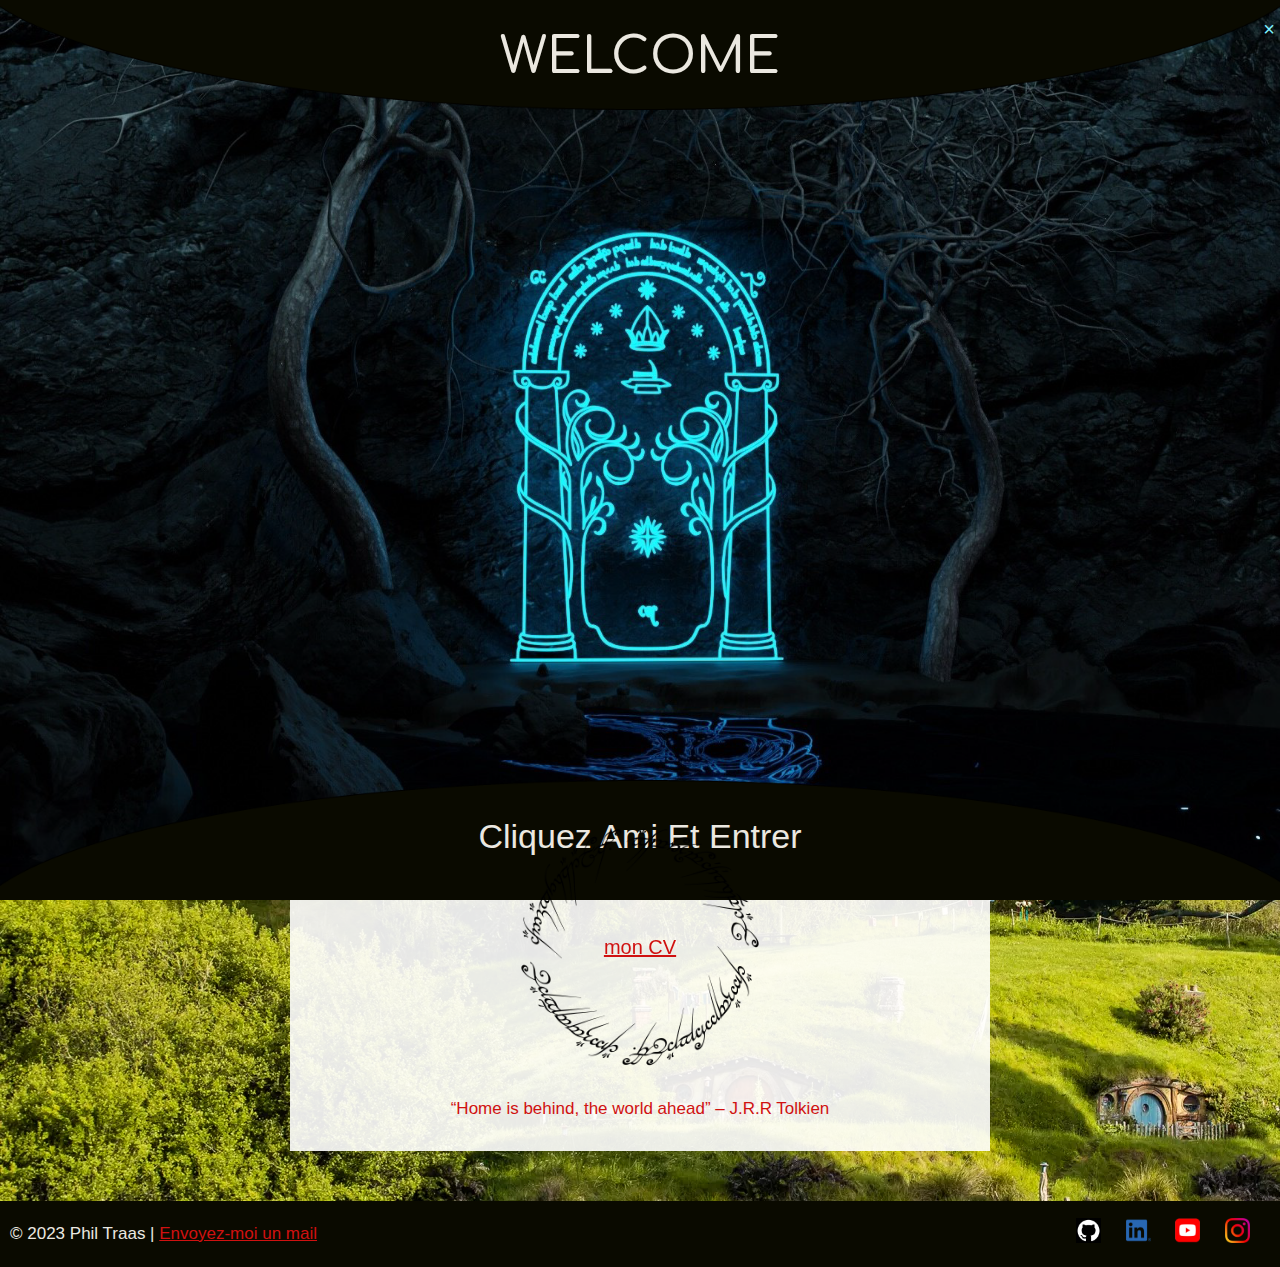
==== index.html @ 854be6f2 "changes for responsive screens and typography" ====
<!DOCTYPE html>
<html lang="en">
  <head>
    <meta charset="UTF-8" />
    <meta name="viewport" content="width=device-width, initial-scale=1" />
    <title>Phil Traas | Web designer && Full-stack Developer</title>
    <link rel="preconnect" href="https://fonts.googleapis.com" />
    <link rel="preconnect" href="https://fonts.gstatic.com" crossorigin />
    <link
      href="https://fonts.googleapis.com/css2?family=Comfortaa:wght@300;400;500;600;700&family=Roboto:ital,wght@0,100;0,300;0,400;1,100;1,300;1,400&display=swap"
      rel="stylesheet"
    />
    <link rel="stylesheet" href="css/styles.css" />
    <script src="./script.js" defer></script>
  </head>
  <body class="home">
    <div id="welcomeModal" class="modal">
      <div class="modal-content">
        <span class="close" onclick="closeModal()">&times;</span>
        <img src="./images/LOTRArtboard 1.png" alt="welcome doors" />
        <h1>WELCOME</h1>
        <p style="text-transform: capitalize">
          cliquez <span id="friendLink" onclick="closeModal()">ami</span> et
          entrer
        </p>
      </div>
    </div>
    <!-- //  INTRO  // -->
    <div class="content-wrapper">
      <div class="content-bg">
        <header>
          <!-- Start content edits below this line. -->
          <h1>Philip TRAAS</h1>
          <h2>Full-stack Dev && Web Designer</h2>

          <!-- End content edits here. -->
        </header>
        <!-- //  ABOUT ME  // -->
        <main>
          <!-- Start content edits below this line. -->
          <p>
            <span id="first">B</span>onjour! Bravo et bienvenue sur mon
            portfolio et CV en ligne. Vous y trouverez un peu plus de vie que
            dans les mines de Moria ;-)
          </p>
          <p>
            Depuis mon enfance, j'aime le design et le graphisme. Mes premiers
            projets artistiques consistaient à copier de simples dessins au
            trait de voitures, et j'étais fasciné par les formes, les courbes et
            les lignes géométriques. Cette passion s'est poursuivie jusqu'à
            aujourd'hui, avec mon intérêt pour la F1 et les voitures de toutes
            sortes, ainsi que pour d'autres formes de design, comme le graphisme
            et la photographie.
          </p>
          <p>
            Je n'ai pas pu poursuivre des études dans cette matière, mais tout
            au long de ma carrière, j'ai toujours été intéressé par le design,
            de la création de logos et de marques promotionnelles à la science
            de la typographie et à la mise en page de textes. J'ai récemment
            terminé un Bac+3 en tant que développeur full-stack, et une fois de
            plus, je me sens attiré par l'aspect et l'interface utilisateur du
            design des sites et des applications que j'ai construits.
          </p>
          <p>
            J'ai encore beaucoup à apprendre et je suis très motivée pour le
            faire.
          </p>
          <p>
            Mes intérêts et loisirs: LOTR, Formule 1, technologie, photographie
            et drone, vélo et randonnée, jeux de société.
          </p>
          <p>
            Ci-dessous, vous trouverez et pourrez télécharger mon cv. Bonne
            lecture!
          </p>
          <div class="bottom-container">
            <div class="ring-container">
              <img src="./images/the-one-ring-2-logo-png-transparent.png" />
              <div class="overlay-text">
                <a title="Mon CV" href="resume.html">mon CV</a>
              </div>
            </div>
          </div>
          <span id="tolkien"
            >“Home is behind, the world ahead” – J.R.R Tolkien</span
          >

          <!-- End content edits here. -->
        </main>
      </div>
    </div>
    <!-- //  FOOTER INFO, SOCIAL MEDIA  // -->
    <footer>
      <!-- Start content edits below this line. -->
      <p>
        © 2023 Phil Traas |
        <a href="mailto:phtraas@gmail.com">Envoyez-moi un mail</a>
      </p>

      <!-- Add or remove any networks. -->
      <ul class="socials">
        <li>
          <a href="https://github.com/Fhilter" target="_blank"
            ><img src="images/icon-logo-github.png" alt="my twitter account"
          /></a>
        </li>
        <li>
          <a href="https://linkedin.com/in/philiptraas/" target="_blank"
            ><img src="images/icon-logo-linkedin.png" alt="my linkedin account"
          /></a>
        </li>
        <li>
          <a
            href="https://youtube.com/@philiptraas9251?si=ggPaz-x_09KHWZBw"
            target="_blank"
            ><img src="images/icon-logo-youtube.png" alt="my youtube account"
          /></a>
        </li>
        <li>
          <a href="https://www.instagram.com/filltr/" target="_blank"
            ><img
              src="images/icon-logo-instagram.png"
              alt="my instagram account"
          /></a>
        </li>
      </ul>
      <!-- End content edits here. -->
    </footer>
  </body>
</html>
---- css/styles.css ----
/* 
Color Palette

    Red - #D01110
    Black - #0A0A00
    Celadon - #A8BBB0
    Ivory - #EBE8E0
 */

 /* GLOBAL STYLES */
 /* ------------------- */
html {
    box-sizing: border-box;
    font-size: 62.5%; /* setting default to 10px*/
    margin: 0;
    padding: 0;
}
*, *:before, *:after {
    box-sizing: inherit;
}
html, body {
    height: 100%;
}
body {
    background: #EBE8E0;
    margin: 0;
    font-family: 'Open Sans', sans-serif;
    font-size: 1.5rem;
    line-height: 1.4;
}
h1, h2, h3 {
    font-family: 'Comfortaa', sans-serif;
    margin: 0;
    font-weight: 500;
}
h1 {
    font-size: 5rem;
    line-height: 1.1;
    padding: 15px 0px;
}
h2 {
    font-size: 2.6rem;  
}
h3 {
    font-size: 1.7rem;
} 
a {
    color: #D01110;
}
a:hover {
    color: #A8BBB0;
    text-decoration: none;
}
.btn {
    background-color:#A8BBB0;
    color: #0A0A00;
    text-transform: uppercase;
    text-decoration: none;
    font-size: 1.2rem;
    display: inline-block;
    padding: 7px;
    margin-left: 5px;
    letter-spacing: 0.1em;
    line-height: 1;
    border-radius: 4px;
}
.content-wrapper {
    margin: 0 auto;
    padding: 30px;
    max-width: 800px;
}
/*WELCOME MODAL*/
.modal {
    display: none;
    position: fixed;
    top: 0;
    left: 0;
    width: 100%;
    height: 100%;
    background-color: #0A0A00;
}
.modal-content {
    display: flex;
    flex-direction: column;
    align-items: center;
    text-align: center;
    color: #EBE8E0;
    font-size: 2em;
}
.modal-content img {
    height: 100vh;
    width: 100%;
}
.close {
    position: absolute;
    top: 15px;
    right: 5px;
    font-size: 20px;
    cursor: pointer;
    color: rgb(126, 240, 255);
}
#friendLink {
    cursor: pointer;
}
.modal h1 {
    position: absolute;
    padding-top: 30px;
}
.modal p {
    position: absolute;
    bottom: 5px;
}

 /* HOME */
 /* ---------- */
 .home {
    display: flex;
    flex-direction: column;
    background: url(../images/01-Hobbiton-Airbnb-The-Shire-Credit-Larnie-Nicolson.webp) no-repeat;


    font-size: 1.7rem;    
 }
 .home .content-wrapper {
    flex: 1 0 auto;
 }
 .content-bg {
    background: rgb(255 255 255 / 0.9);
    margin: 20px;
    padding: 30px 50px;
 }
 @media screen and (max-width:650px) {
    .home .content-wrapper {
        padding: 10px;
    }
    .content-bg {
        padding: 20px;
    }
 }
 #first {
    font-size: 3rem;
    color: #D01110;
 }
 #tolkien {
    display: flex;
    justify-content: center;
    color: #D01110;
    
 }
 header {
    padding-bottom: 30px;
 }
header h1 {
    color: #D01110;
}
.bottom-container {
    display: flex;
    justify-content: center;
}
.ring-container {
    position: relative;
    display: inline-block;
}
.ring-container img {
    display: block;
    width: 300px;
    height: auto;
    padding: 20px;
}
/* .ring-container img:hover {
    transition: 20s ease-in;
    animation: rotation 6s infinite linear;
}
@keyframes rotation {
    from {
        transform: rotate(0deg);
    }
    to {
        transform: rotate(360deg);
    }
} */
.overlay-text {
    position: absolute;
    top: 50%; 
    left: 50%; 
    transform: translate(-50%, -50%); 
    color:#D01110; 
    font-size: 20px; 
    text-align: center;
}

 /* RESUME */
 /* ------------ */
.download-link {
    position: fixed;
    font-size: 1.5rem;
    top: 5px;
    left: 5px;
}
@media screen and (max-width: 1100px) {
    .download-link {
        position: absolute;
    }
}
.resume header::before {
    background: url(../images/04-Hobbiton-Airbnb-View-from-Hobbit-Hole-Credit-Larnie-Nicolson.webp);
    background-size: cover;
    background-position: center;
    content: '';
    display: block;
    height: 375px;
}
@media screen and (max-width: 500px) {
    .resume header::before {
        height: 200px;
    }
    h1 {
        font-size: 4rem;
    }
    h2 {
        font-size: 2rem;
    }
}
/* .project-item {
    margin-right: 30px;
    margin-bottom: 30px;

}
.project-item img {
    width: 300px;
}
@media screen and (min-width:860px) {
    .project-item {
        display: flow-root;
    }
    .project-item img {
        float: left;
        margin-right: 20px;
    }
}
@media screen and (min-width: 650px) and (max-width:859px) {
    .project-wrapper {
        display: grid;
        grid-template-columns: repeat(2, 1fr);
        column-gap: 20px;
    }
    .project-item img {
        width: 100%;
    }
}
@media screen and (max-width:500px) {
    .project-item img {
        width: 100%;
        margin-bottom: 10px;
    }
} */
.resume-section {
    margin-bottom: 50px;
    font-size: 1.7rem;
}
.resume-section h2 {
    border-bottom: 2px dashed #A8BBB0;
    padding-bottom: 5px;
}
.resume-section h3 {
    font-size: 1.3em;
    color:#D01110;
}
.work-item {
    margin: 30px 0;
    padding: 10px;
}
.work-details p{
    margin: 0;
}

@media screen and (min-width:860px) {
    .work-item {
        display: grid;
        grid-template-columns: 300px 1fr;
        column-gap: 20px;
    }    
    .work-summary p:first-child{
        margin-top: 0;
    }
}
.education-item p{
    margin: 0;
    padding-top: 10px;
}
.education-item p:first-of-type{
    font-weight: bold;
}
.education-item {
    margin: 30px 0;
}
.education-item h3 {
    color: #D01110;
}

/* Project Card Drawer */

.wrapper {
    width: 100%;
    height: 60vh;
    padding-top: 30px;
    display: flex;
    align-items: top;
    justify-content: center;
}
.container {
    height: 500px;
    display: flex;
    flex-wrap: nowrap;
    justify-content: center;
    margin: 0px;
}

.card {
    width: 80px;
    border-radius: .75rem;
    background-size: cover;
    overflow: hidden;
    border-radius: 2rem;
    margin: 0 10px;
    display: flex;
    align-items:flex-end;
    transition: .6s cubic-bezier(.28,-0.03,0,.99);
    box-shadow: 0px 10px 30px -5px rgba(0,0,0,0.4);
}
.card > .row {
    color: #0A0A00;
    display: flex;
    justify-content: center;
    flex-wrap: nowrap;
}
.card > .row > .icon {
    background: #A8BBB0;
    color:white;
    border-radius: 50%;
    width: 50px;
    height: 50px;
    display: flex;
    justify-content: center;
    align-items: center;
    margin: 10px 15px;
    font-size: 1.2em;
}
.card .row .description {
    margin: 0;
    display: flex;
    justify-content: center;
    flex-direction: column;
    overflow: hidden;
    height: 80px;
    width: 520px;
    opacity: 0;
    transform: translateY(30px);
    transition-delay: .3s;
    transition: all .3s ease;
}
.description p {
    color:#0A0A00;
    margin-top: 5px;
    padding: 0;
}
.description h4 {
    margin: 0;
    padding: 0;
    text-transform: uppercase;
}
input {
    display: none;
}
input:checked + label {
    width: 600px;
    cursor: pointer;
}
input:checked + label .description {
    opacity: 1 !important;
    transform: translateY(0) !important;
}
@media screen and (max-width: 1024px) {
    .wrapper {
        width: 100%;
        height: 90vh;
        display: flex;
        align-items: center;
        justify-content: space-evenly;
        margin-top: 60px;
        margin-bottom: 60px;
    }
    .container{
        height: 100vh;
        width: 80vw;
        display: flex;
        flex-direction: column;
        flex-wrap: nowrap;
        justify-content: space-evenly;
        align-items: flex-start;
        padding-bottom: 5%;

    }
    .card {
        width: 100%;
        height: 80px;
        border-radius: .75rem;
        background-size: cover;
        cursor: pointer;
        overflow: hidden;
        border-radius: 2rem;
        display: flex;
        align-items: flex-end;
        transition: .6s cubic-bezier(.28,-0.03,0,.99);
        box-shadow: 0px 10px 30px -5px rgba(0,0,0,0.3);
    }
    .card > .row {
        color: #0A0A00;
        display: flex;
        justify-content: left;
        align-items: center;
        width: 100%;
        padding-top: 20px;
        background: linear-gradient(to top, white, rgba(255, 255, 255, 0.8), rgba(255, 255, 255, 0.5), rgba(255, 255, 255, 0));
    }
    .card > .row > .icon {
        width: 40px;
        height: 40px;
    }
    input {
        display: none;
    }
    input:checked + label {
        width: 100%;
        height: 40vh;
        cursor: pointer;
    }
    input:checked + label .description {
        opacity: 1 !important;
        transform: translateY(0) !important;
    }
    .card[for="c4"] {
        background-image: url('../images/SITL_site.png');
        background-position: center;
        .description p {
            color:#0A0A00;
        }
    }
}
.card[for="c1"] {
    background-image: url('../images/LePetitCoinNew.png');
    background-position: center ;
}
.card[for="c2"] {
    background-image: url('../images/BoxDesign.png');
    background-position: bottom ;
}
.card[for="c3"] {
    background-image: url('../images/1hackatweet.png');
    background-position: center ;
}
.card[for="c4"] {
    background-image: url('../images/SITL_site.png');
    background-position: center;
    .description * {
        color: #EBE8E0;
    }
}
.card[for="c5"] {
    background-image: url('../images/screenshot-my-moviz 1.png');
    background-position: left ;
}


/* FOOTER */
  /* ------------ */
footer {
    background: #0A0A00;
}
footer a {
    
    color: #D01110;
}
footer a:hover {
    color: #A8BBB0;
}
footer p {
    color:#EBE8E0
}
.socials {
    list-style-type: none;
}
.socials li {
    display: inline-block;
    margin-right: 20px;
}
.socials img {
    width: 25px;
}
.socials img:hover {
    transform: scale(130%);
    transition: 0.5ms ease;
}
@media screen and (min-width: 860px) {
    footer {
        display: flex;
        justify-content: space-between;
        align-items: center;
        padding: 0 10px;
    }   
}
@media screen and (max-width:859px) {
    footer {
        text-align: center;
        padding: 10px;
    }   
}
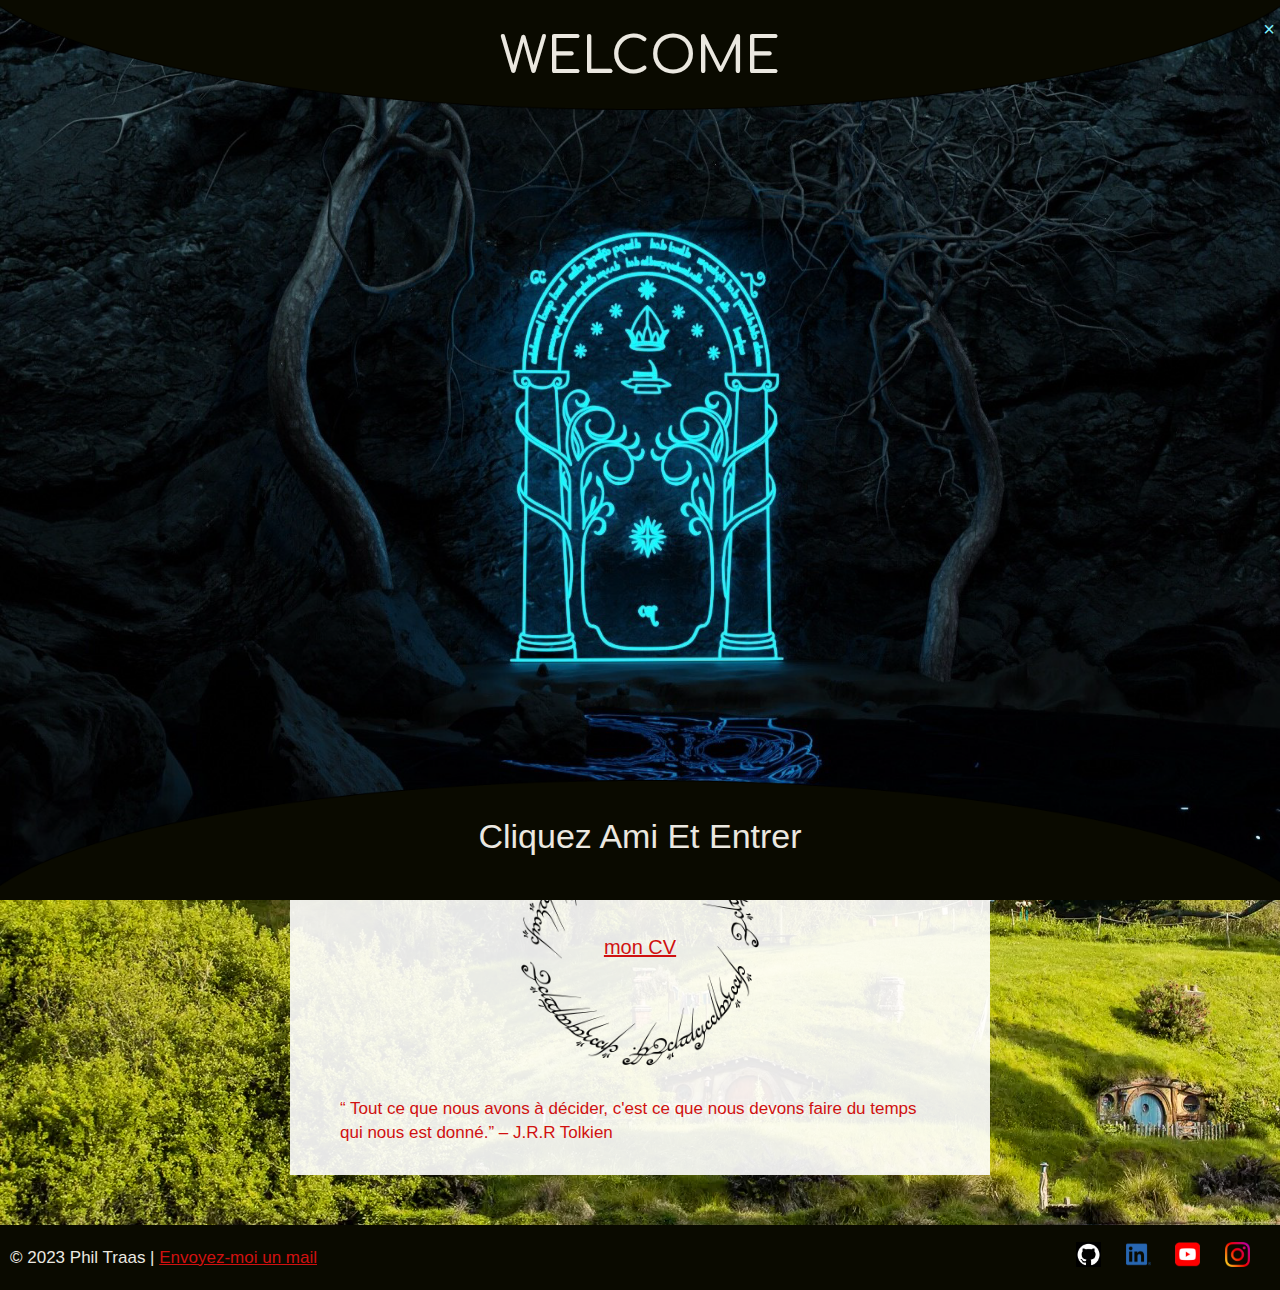
==== commit 7b1186c1: "text update" ====
--- a/index.html
+++ b/index.html
@@ -82,7 +82,7 @@
             </div>
           </div>
           <span id="tolkien"
-            >“Home is behind, the world ahead” – J.R.R Tolkien</span
+            >“ Tout ce que nous avons à décider, c'est ce que nous devons faire du temps qui nous est donné.” – J.R.R Tolkien</span
           >
 
           <!-- End content edits here. -->
--- a/css/styles.css
+++ b/css/styles.css
@@ -78,6 +78,7 @@
     width: 100%;
     height: 100%;
     background-color: #0A0A00;
+    z-index: 100;
 }
 .modal-content {
     display: flex;
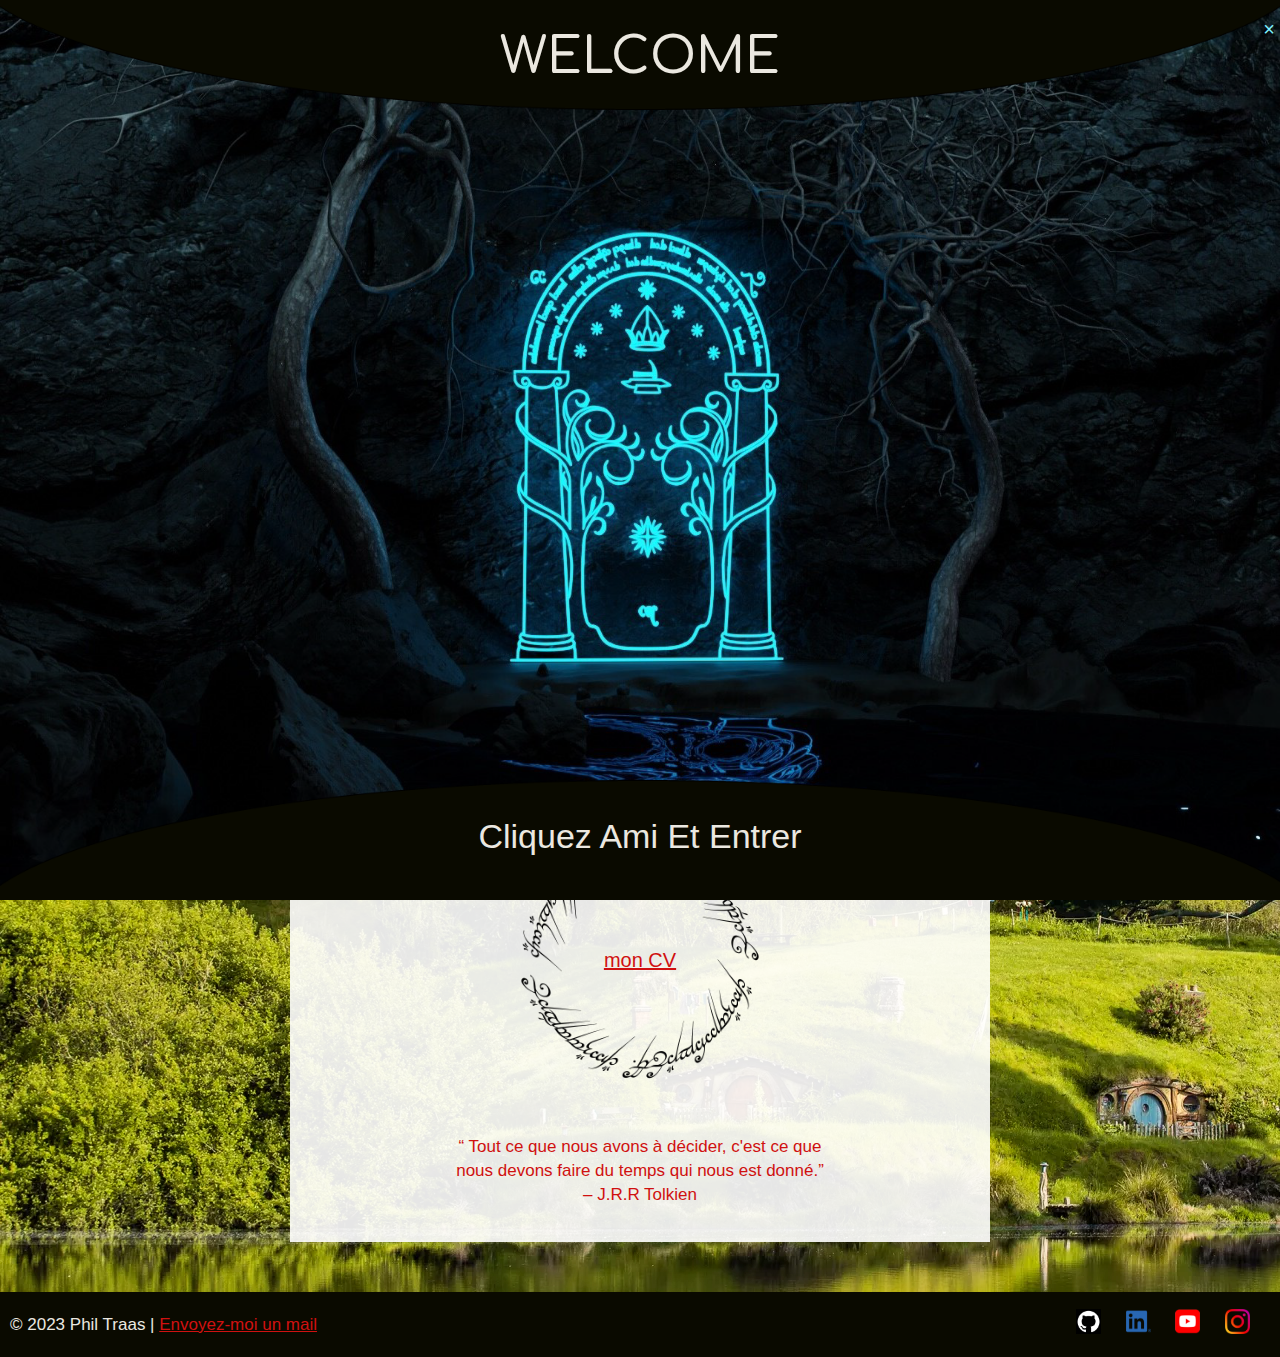
==== commit 2e25542b: "changes to text layout" ====
--- a/index.html
+++ b/index.html
@@ -44,26 +44,10 @@
             dans les mines de Moria ;-)
           </p>
           <p>
-            Depuis mon enfance, j'aime le design et le graphisme. Mes premiers
-            projets artistiques consistaient à copier de simples dessins au
-            trait de voitures, et j'étais fasciné par les formes, les courbes et
-            les lignes géométriques. Cette passion s'est poursuivie jusqu'à
-            aujourd'hui, avec mon intérêt pour la F1 et les voitures de toutes
-            sortes, ainsi que pour d'autres formes de design, comme le graphisme
-            et la photographie.
+            Danoise vivant à Marseille, amoureuse de la nature et des choses qui poussent et se développent. J'aime apprendre de manière pratique et j'aime chercher à comprendre les choses. Je m'intéresse principalement à la conception et à l'esthétique visuelle des applications et des sites web et le parcours d'un utilisateur. Je suis enthousiaste de développer mes compétences en matière de conception et de graphisme afin d'améliorer l'expérience chaque individu et le monde de la tech.
           </p>
           <p>
-            Je n'ai pas pu poursuivre des études dans cette matière, mais tout
-            au long de ma carrière, j'ai toujours été intéressé par le design,
-            de la création de logos et de marques promotionnelles à la science
-            de la typographie et à la mise en page de textes. J'ai récemment
-            terminé un Bac+3 en tant que développeur full-stack, et une fois de
-            plus, je me sens attiré par l'aspect et l'interface utilisateur du
-            design des sites et des applications que j'ai construits.
-          </p>
-          <p>
-            J'ai encore beaucoup à apprendre et je suis très motivée pour le
-            faire.
+            J'ai vécu de nombreuses années en Afrique du Sud, juste après la chute du régime de l'apartheid, et j'ai toujours aimé cette phrase de Nelson Mandela :</p><span style="font-style: italic; display: flex; justify-content: center;">"Je ne perds jamais. Soit je gagne, soit j'apprends."</span><p> J'ai essayé de toujours garder cette idée à l'esprit et d'apprendre de mes erreurs et de celles des autres, au lieu d'avoir peur d'essayer et d'échouer. 
           </p>
           <p>
             Mes intérêts et loisirs: LOTR, Formule 1, technologie, photographie
--- a/css/styles.css
+++ b/css/styles.css
@@ -157,6 +157,7 @@
 .bottom-container {
     display: flex;
     justify-content: center;
+    
 }
 .ring-container {
     position: relative;
@@ -167,10 +168,17 @@
     width: 300px;
     height: auto;
     padding: 20px;
-}
-/* .ring-container img:hover {
-    transition: 20s ease-in;
-    animation: rotation 6s infinite linear;
+    margin: 20px;
+    animation: rotation 220s infinite linear;
+    
+}
+
+#tolkien {
+    display: flex;
+    justify-content: center;
+    text-align: center;
+    padding: 5px 110px;
+    
 }
 @keyframes rotation {
     from {
@@ -179,7 +187,7 @@
     to {
         transform: rotate(360deg);
     }
-} */
+} 
 .overlay-text {
     position: absolute;
     top: 50%; 
@@ -195,8 +203,12 @@
 .download-link {
     position: fixed;
     font-size: 1.5rem;
+    padding: 15px;
     top: 5px;
     left: 5px;
+}
+.resume a:hover {
+    color: #D01110;
 }
 @media screen and (max-width: 1100px) {
     .download-link {
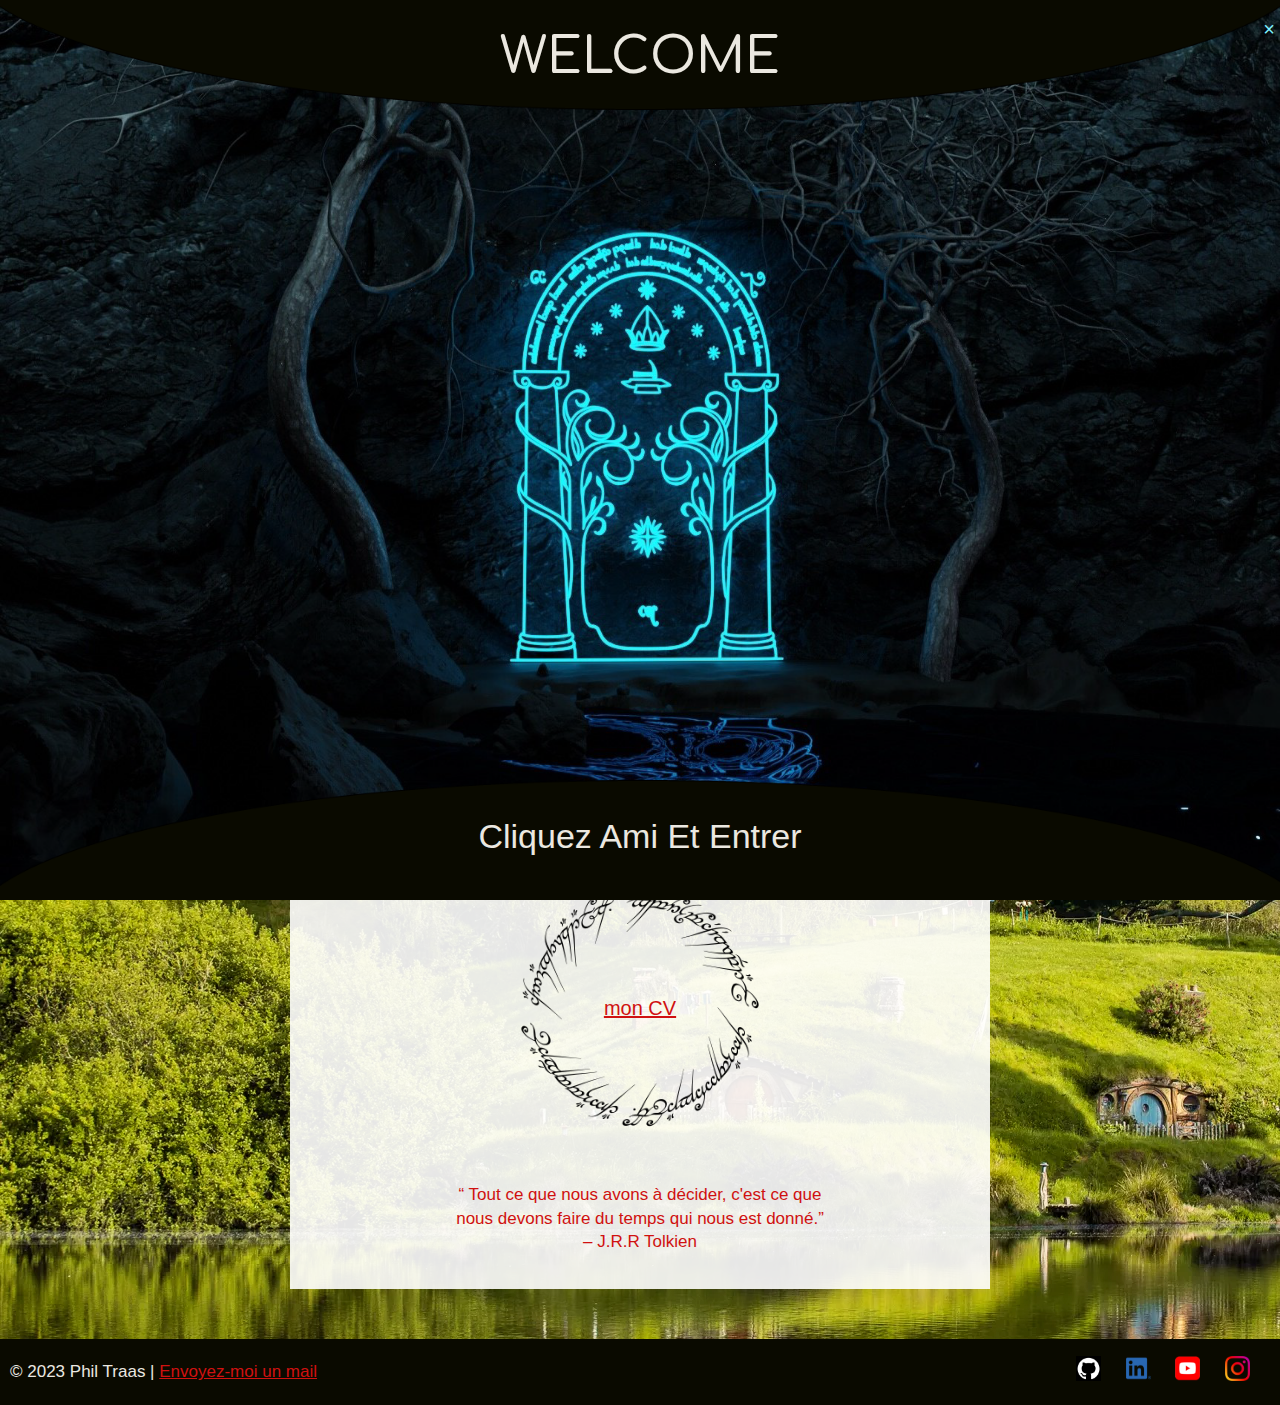
==== commit 234ccc58: "changes to resume page" ====
--- a/index.html
+++ b/index.html
@@ -44,17 +44,17 @@
             dans les mines de Moria ;-)
           </p>
           <p>
-            Danoise vivant à Marseille, amoureuse de la nature et des choses qui poussent et se développent. J'aime apprendre de manière pratique et j'aime chercher à comprendre les choses. Je m'intéresse principalement à la conception et à l'esthétique visuelle des applications et des sites web et le parcours d'un utilisateur. Je suis enthousiaste de développer mes compétences en matière de conception et de graphisme afin d'améliorer l'expérience chaque individu et le monde de la tech.
+            Danois vivant à Marseille, amoureux de la nature et des choses qui poussent et se développent. J'aime apprendre de manière pratique et j'aime chercher à comprendre les choses. Je m'intéresse principalement à la conception et à l'esthétique visuelle des applications et des sites web et le parcours d'un utilisateur. Je suis enthousiaste de développer mes compétences en matière de conception et de graphisme afin d'améliorer l'expérience chaque individu et le monde de la tech.
           </p>
           <p>
-            J'ai vécu de nombreuses années en Afrique du Sud, juste après la chute du régime de l'apartheid, et j'ai toujours aimé cette phrase de Nelson Mandela :</p><span style="font-style: italic; display: flex; justify-content: center;">"Je ne perds jamais. Soit je gagne, soit j'apprends."</span><p> J'ai essayé de toujours garder cette idée à l'esprit et d'apprendre de mes erreurs et de celles des autres, au lieu d'avoir peur d'essayer et d'échouer. 
+            J'ai vécu de nombreuses années en Afrique du Sud, juste après la chute du régime de l'apartheid, et j'ai toujours aimé cette phrase de Nelson Mandela :</p><span style="font-style: italic; display: flex; justify-content: center;"><strong>"Je ne perds jamais. Soit je gagne, soit j'apprends."</strong></span><p> J'ai essayé de toujours garder cette idée à l'esprit et d'apprendre de mes erreurs et de celles des autres, au lieu d'avoir peur d'essayer et d'échouer. 
           </p>
           <p>
-            Mes intérêts et loisirs: LOTR, Formule 1, technologie, photographie
-            et drone, vélo et randonnée, jeux de société.
+            Lorsque je ne passe pas de temps avec ma famille ou que je ne suis pas en train d'apprendre, j'ai divers centres d'intérêt tels que: LOTR, Formule 1, technologie, photographie
+            et drone, vélo et randonnée, et jeux de société.
           </p>
           <p>
-            Ci-dessous, vous trouverez et pourrez télécharger mon cv. Bonne
+            Ci-dessous, vous trouverez l'ensemble de mes projets récents et pourrez télécharger mon cv. Bonne
             lecture!
           </p>
           <div class="bottom-container">
--- a/css/styles.css
+++ b/css/styles.css
@@ -268,7 +268,7 @@
     }
 } */
 .resume-section {
-    margin-bottom: 50px;
+    margin: 80px;
     font-size: 1.7rem;
 }
 .resume-section h2 {
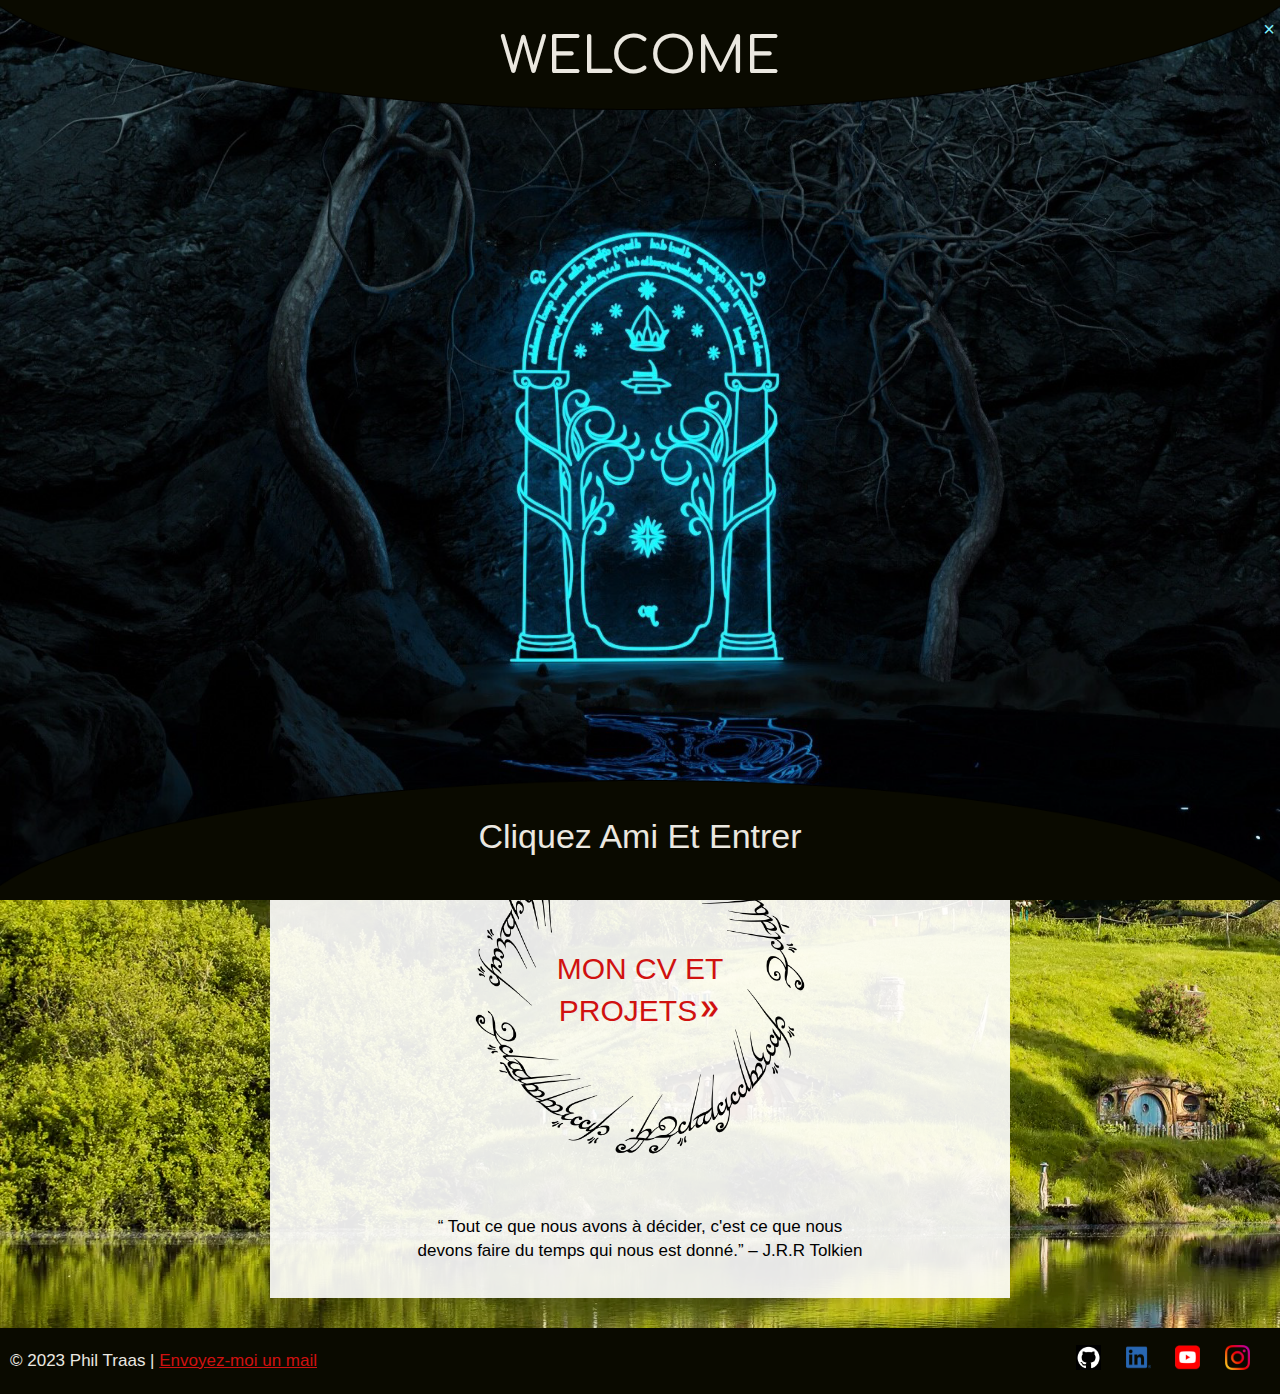
==== commit b47900a5: "css changes globally and new cv" ====
--- a/index.html
+++ b/index.html
@@ -11,6 +11,7 @@
       rel="stylesheet"
     />
     <link rel="stylesheet" href="css/styles.css" />
+    <link rel="stylesheet" href="https://fonts.googleapis.com/css2?family=Material+Symbols+Outlined:opsz,wght,FILL,GRAD@20..48,100..700,0..1,-50..200" />
     <script src="./script.js" defer></script>
   </head>
   <body class="home">
@@ -44,14 +45,13 @@
             dans les mines de Moria ;-)
           </p>
           <p>
-            Danois vivant à Marseille, amoureux de la nature et des choses qui poussent et se développent. J'aime apprendre de manière pratique et j'aime chercher à comprendre les choses. Je m'intéresse principalement à la conception et à l'esthétique visuelle des applications et des sites web et le parcours d'un utilisateur. Je suis enthousiaste de développer mes compétences en matière de conception et de graphisme afin d'améliorer l'expérience chaque individu et le monde de la tech.
+            Danois vivant à Marseille, amoureux de la nature et des choses qui poussent et se développent. J'aime apprendre de manière pratique et j'aime chercher à comprendre les choses. Je suis enthousiaste de développer mes compétences en matière de conception et de graphisme afin d'améliorer l'expérience chaque individu et le monde de la tech.
           </p>
           <p>
-            J'ai vécu de nombreuses années en Afrique du Sud, juste après la chute du régime de l'apartheid, et j'ai toujours aimé cette phrase de Nelson Mandela :</p><span style="font-style: italic; display: flex; justify-content: center;"><strong>"Je ne perds jamais. Soit je gagne, soit j'apprends."</strong></span><p> J'ai essayé de toujours garder cette idée à l'esprit et d'apprendre de mes erreurs et de celles des autres, au lieu d'avoir peur d'essayer et d'échouer. 
+            Je suis de langue maternelle anglaise, et j'ai vécu de nombreuses années en Afrique du Sud, juste après la chute du régime de l'apartheid, et j'ai toujours aimé cette phrase de Nelson Mandela :</p><span style="font-style: italic; display: flex; justify-content: center;"><strong>"Je ne perds jamais. Soit je gagne, soit j'apprends."</strong></span><p> J'ai essayé de toujours garder cette idée à l'esprit et d'apprendre de mes erreurs et de celles des autres, au lieu d'avoir peur d'essayer et d'échouer. 
           </p>
           <p>
-            Lorsque je ne passe pas de temps avec ma famille ou que je ne suis pas en train d'apprendre, j'ai divers centres d'intérêt tels que: LOTR, Formule 1, technologie, photographie
-            et drone, vélo et randonnée, et jeux de société.
+            Lorsque je ne passe pas de temps avec ma famille ou que je ne suis pas en train d'apprendre, j'ai divers centres d'intérêt tels que: LOTR, Formule 1, technologie, photographie et montage video, vélo et randonnée, GoPro et drone, et jeux de société.
           </p>
           <p>
             Ci-dessous, vous trouverez l'ensemble de mes projets récents et pourrez télécharger mon cv. Bonne
@@ -61,7 +61,9 @@
             <div class="ring-container">
               <img src="./images/the-one-ring-2-logo-png-transparent.png" />
               <div class="overlay-text">
-                <a title="Mon CV" href="resume.html">mon CV</a>
+                <a title="Mon CV" href="resume.html" id="resumeLink">MON CV ET PROJETS<span class="material-symbols-outlined" id="cvBar">
+                  double_arrow
+                  </span></a>
               </div>
             </div>
           </div>
--- a/css/styles.css
+++ b/css/styles.css
@@ -118,38 +118,41 @@
     display: flex;
     flex-direction: column;
     background: url(../images/01-Hobbiton-Airbnb-The-Shire-Credit-Larnie-Nicolson.webp) no-repeat;
-
-
     font-size: 1.7rem;    
  }
  .home .content-wrapper {
     flex: 1 0 auto;
  }
+ .home header {
+    text-align: center;
+    padding-bottom: 30px;
+ }
  .content-bg {
     background: rgb(255 255 255 / 0.9);
-    margin: 20px;
-    padding: 30px 50px;
- }
- @media screen and (max-width:650px) {
+    padding: 30px;
+    height: auto;
+    flex: 1 0 auto;
+ }
+ @media screen and (max-width:785px) {
     .home .content-wrapper {
+        margin: 10px;
         padding: 10px;
     }
     .content-bg {
-        padding: 20px;
+        padding: 10px;
     }
  }
  #first {
     font-size: 3rem;
     color: #D01110;
  }
+ #resumeLink {
+    text-decoration: none;
+    font-size: 3rem;
+ }
  #tolkien {
     display: flex;
-    justify-content: center;
-    color: #D01110;
-    
- }
- header {
-    padding-bottom: 30px;
+    justify-content: center;  
  }
 header h1 {
     color: #D01110;
@@ -165,20 +168,20 @@
 }
 .ring-container img {
     display: block;
-    width: 300px;
+    width: 400px;
     height: auto;
     padding: 20px;
     margin: 20px;
     animation: rotation 220s infinite linear;
-    
-}
-
+}
+#cvBar {
+    font-weight:900;
+}
 #tolkien {
     display: flex;
     justify-content: center;
     text-align: center;
     padding: 5px 110px;
-    
 }
 @keyframes rotation {
     from {
@@ -196,6 +199,7 @@
     color:#D01110; 
     font-size: 20px; 
     text-align: center;
+
 }
 
  /* RESUME */
@@ -207,8 +211,8 @@
     top: 5px;
     left: 5px;
 }
-.resume a:hover {
-    color: #D01110;
+.resume a::before :hover {
+    color:#EBE8E0;
 }
 @media screen and (max-width: 1100px) {
     .download-link {
@@ -268,7 +272,7 @@
     }
 } */
 .resume-section {
-    margin: 80px;
+    margin: 50px;
     font-size: 1.7rem;
 }
 .resume-section h2 {
@@ -282,16 +286,17 @@
 .work-item {
     margin: 30px 0;
     padding: 10px;
+    display: flex;
+    gap: 20px;
 }
 .work-details p{
     margin: 0;
 }
 
-@media screen and (min-width:860px) {
+@media screen and (max-width:860px) {
     .work-item {
-        display: grid;
-        grid-template-columns: 300px 1fr;
-        column-gap: 20px;
+        display: inline-flex;
+        flex-direction: column;
     }    
     .work-summary p:first-child{
         margin-top: 0;
@@ -484,14 +489,16 @@
     background-position: left ;
 }
 
+#homeLink a :hover{
+    color: #0A0A00;
+}
 
 /* FOOTER */
   /* ------------ */
 footer {
     background: #0A0A00;
 }
-footer a {
-    
+footer a {   
     color: #D01110;
 }
 footer a:hover {
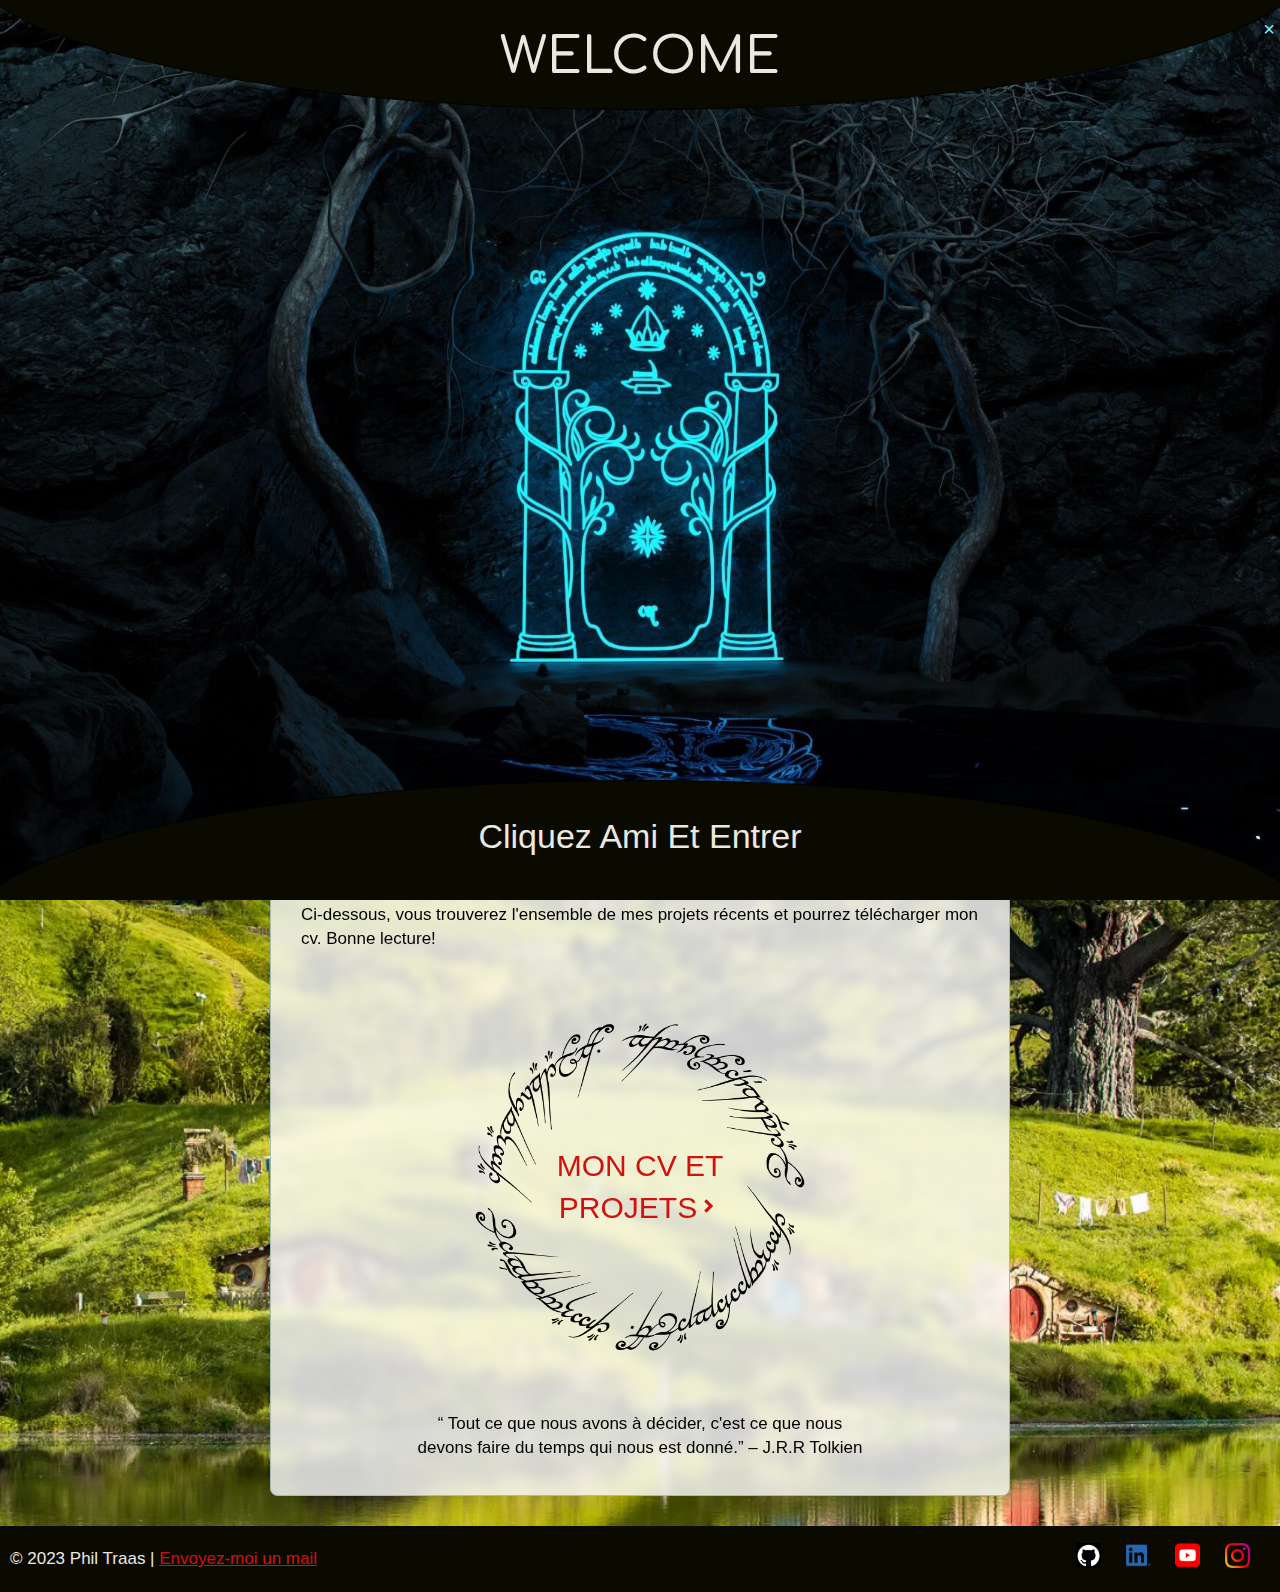
==== commit 09e50456: "changes to css and animations as well as photos" ====
--- a/index.html
+++ b/index.html
@@ -2,7 +2,7 @@
 <html lang="en">
   <head>
     <meta charset="UTF-8" />
-    <meta name="viewport" content="width=device-width, initial-scale=1" />
+    <meta name="viewport" content="width=device-width, initial-scale=1.0" />
     <title>Phil Traas | Web designer && Full-stack Developer</title>
     <link rel="preconnect" href="https://fonts.googleapis.com" />
     <link rel="preconnect" href="https://fonts.gstatic.com" crossorigin />
@@ -11,8 +11,9 @@
       rel="stylesheet"
     />
     <link rel="stylesheet" href="css/styles.css" />
-    <link rel="stylesheet" href="https://fonts.googleapis.com/css2?family=Material+Symbols+Outlined:opsz,wght,FILL,GRAD@20..48,100..700,0..1,-50..200" />
+    <link rel="stylesheet" href="https://fonts.googleapis.com/css2?family=Material+Symbols+Outlined:opsz,wght,FILL,GRAD@40,700,0,0" />
     <script src="./script.js" defer></script>
+    <script src="./pendulum.js" defer></script>
   </head>
   <body class="home">
     <div id="welcomeModal" class="modal">
@@ -31,44 +32,76 @@
       <div class="content-bg">
         <header>
           <!-- Start content edits below this line. -->
-          <h1>Philip TRAAS</h1>
-          <h2>Full-stack Dev && Web Designer</h2>
-
-          <!-- End content edits here. -->
+          <div class="title-container">
+            <h1>Philip TRAAS</h1>
+            <h2>Full-stack Dev && <br>Web Designer</h2>
+          </div>
+          <div class="image-container">
+            <img src="/images/LQ1A3311.jpg" />
+          </div>
         </header>
         <!-- //  ABOUT ME  // -->
         <main>
           <!-- Start content edits below this line. -->
+          <div class="photo_box">
+            <p>
+              <span id="first">B</span>onjour! Bravo et bienvenue sur mon
+              portfolio et CV en ligne. Vous y trouverez un peu plus de vie que
+              dans les mines de Moria ;)
+            </p>
+          </div>
           <p>
-            <span id="first">B</span>onjour! Bravo et bienvenue sur mon
-            portfolio et CV en ligne. Vous y trouverez un peu plus de vie que
-            dans les mines de Moria ;-)
+            Un danois vivant à marseille, grand amateur de nature et de sports,
+            et toujours prêt à grandir et à changer. J'aime apprendre de manière
+            pratique et, je suis enthousiaste de développer mes compétences en
+            matière de conception et de graphisme afin d'améliorer l'expérience
+            chaque individu et le monde de la tech.
           </p>
           <p>
-            Danois vivant à Marseille, amoureux de la nature et des choses qui poussent et se développent. J'aime apprendre de manière pratique et j'aime chercher à comprendre les choses. Je suis enthousiaste de développer mes compétences en matière de conception et de graphisme afin d'améliorer l'expérience chaque individu et le monde de la tech.
+            Je suis de langue maternelle anglaise, et j'ai vécu de nombreuses
+            années en Afrique du Sud, juste après la chute du régime de
+            l'apartheid, et j'ai toujours aimé cette phrase de Nelson Mandela :
+          </p>
+          <span
+            style="font-style: italic; display: flex; justify-content: center"
+            ><strong
+              >"Je ne perds jamais. Soit je gagne, soit j'apprends."</strong
+            ></span
+          >
+          <p>
+            J'ai essayé de toujours garder cette idée à l'esprit et d'apprendre
+            de mes erreurs et de celles des autres, au lieu d'avoir peur
+            d'essayer et d'échouer.
           </p>
           <p>
-            Je suis de langue maternelle anglaise, et j'ai vécu de nombreuses années en Afrique du Sud, juste après la chute du régime de l'apartheid, et j'ai toujours aimé cette phrase de Nelson Mandela :</p><span style="font-style: italic; display: flex; justify-content: center;"><strong>"Je ne perds jamais. Soit je gagne, soit j'apprends."</strong></span><p> J'ai essayé de toujours garder cette idée à l'esprit et d'apprendre de mes erreurs et de celles des autres, au lieu d'avoir peur d'essayer et d'échouer. 
+            Lorsque je ne passe pas de temps avec ma famille ou que je ne suis
+            pas en train d'apprendre, j'ai divers centres d'intérêt tels que: Le
+            Seigneur des Anneaux et J.R.R Tolkien (évidemment), Formule 1,
+            technologie, photographie et montage video, vélo et randonnée, GoPro
+            et drone, et jeux de société.
           </p>
           <p>
-            Lorsque je ne passe pas de temps avec ma famille ou que je ne suis pas en train d'apprendre, j'ai divers centres d'intérêt tels que: LOTR, Formule 1, technologie, photographie et montage video, vélo et randonnée, GoPro et drone, et jeux de société.
-          </p>
-          <p>
-            Ci-dessous, vous trouverez l'ensemble de mes projets récents et pourrez télécharger mon cv. Bonne
-            lecture!
+            Ci-dessous, vous trouverez l'ensemble de mes projets récents et
+            pourrez télécharger mon cv. Bonne lecture!
           </p>
           <div class="bottom-container">
             <div class="ring-container">
               <img src="./images/the-one-ring-2-logo-png-transparent.png" />
               <div class="overlay-text">
-                <a title="Mon CV" href="resume.html" id="resumeLink">MON CV ET PROJETS<span class="material-symbols-outlined" id="cvBar">
-                  double_arrow
-                  </span></a>
+                <a title="Mon CV" href="resume.html" id="resumeLink"
+                  >MON CV ET PROJETS<span
+                    class="material-symbols-outlined"
+                    id="linkArrow"
+                  >
+                    chevron_right
+                  </span></a
+                >
               </div>
             </div>
           </div>
           <span id="tolkien"
-            >“ Tout ce que nous avons à décider, c'est ce que nous devons faire du temps qui nous est donné.” – J.R.R Tolkien</span
+            >“ Tout ce que nous avons à décider, c'est ce que nous devons faire
+            du temps qui nous est donné.” – J.R.R Tolkien</span
           >
 
           <!-- End content edits here. -->
--- a/css/styles.css
+++ b/css/styles.css
@@ -14,13 +14,12 @@
     font-size: 62.5%; /* setting default to 10px*/
     margin: 0;
     padding: 0;
+    
 }
 *, *:before, *:after {
     box-sizing: inherit;
 }
-html, body {
-    height: 100%;
-}
+
 body {
     background: #EBE8E0;
     margin: 0;
@@ -39,21 +38,14 @@
     padding: 15px 0px;
 }
 h2 {
-    font-size: 2.6rem;  
+    font-size: 2.2rem;  
 }
 h3 {
     font-size: 1.7rem;
 } 
-a {
-    color: #D01110;
-}
-a:hover {
-    color: #A8BBB0;
-    text-decoration: none;
-}
 .btn {
     background-color:#A8BBB0;
-    color: #0A0A00;
+    color:#EBE8E0;
     text-transform: uppercase;
     text-decoration: none;
     font-size: 1.2rem;
@@ -115,10 +107,12 @@
  /* HOME */
  /* ---------- */
  .home {
-    display: flex;
-    flex-direction: column;
-    background: url(../images/01-Hobbiton-Airbnb-The-Shire-Credit-Larnie-Nicolson.webp) no-repeat;
+    background:  no-repeat;
+    background-image: url(../images/01-Hobbiton-Airbnb-The-Shire-Credit-Larnie-Nicolson.webp);
+    background-position: center;
+    background-size:cover;
     font-size: 1.7rem;    
+    height: max-content;
  }
  .home .content-wrapper {
     flex: 1 0 auto;
@@ -126,9 +120,62 @@
  .home header {
     text-align: center;
     padding-bottom: 30px;
- }
+    display: flex;
+    flex-direction: row;
+    align-items: center;
+ }
+ /* .photo_box {
+    display: flex;
+    flex-direction: row;
+ } */
+header .image-container {
+    max-width: 50%;
+    overflow: hidden;
+  }
+  
+header .image-container img {
+    width: 90%;
+    height: auto;
+    clip-path: polygon(75% 0%, 90% 50%, 75% 100%, 0% 100%, 15% 50%, 0% 0%);   
+  }
+  .home .title-container {
+    max-width: 50%;
+    padding-left: 20px;
+    animation: animateTitle 2s ease-in-out forwards;
+  }
+  
+  .home .image-container {
+    max-width: 50%;
+    padding-right: 20px;
+    animation: animateImage 2s ease-in-out forwards;
+  }
+  
+  @keyframes animateTitle {
+    0% {
+      transform: translateX(-100%);
+      opacity: 0;
+    }
+    100% {
+      transform: translateX(0);
+      opacity: 1;
+    }
+  }
+  
+  @keyframes animateImage {
+    0% {
+      transform: translateX(100%);
+      opacity: 0;
+    }
+    100% {
+      transform: translateX(0);
+      opacity: 1;
+    }
+  }
  .content-bg {
-    background: rgb(255 255 255 / 0.9);
+    background: rgb(255 255 255 / 0.8);
+    backdrop-filter: blur(5px);
+    border: 1px solid #A8BBB0;
+    border-radius: .75rem; 
     padding: 30px;
     height: auto;
     flex: 1 0 auto;
@@ -144,7 +191,7 @@
  }
  #first {
     font-size: 3rem;
-    color: #D01110;
+    color:#A8BBB0;
  }
  #resumeLink {
     text-decoration: none;
@@ -155,12 +202,11 @@
     justify-content: center;  
  }
 header h1 {
-    color: #D01110;
+    color:#A8BBB0;
 }
 .bottom-container {
     display: flex;
-    justify-content: center;
-    
+    justify-content: center;   
 }
 .ring-container {
     position: relative;
@@ -168,13 +214,13 @@
 }
 .ring-container img {
     display: block;
-    width: 400px;
-    height: auto;
+    flex: 0 1 auto;
+    max-width: 400px;
     padding: 20px;
     margin: 20px;
     animation: rotation 220s infinite linear;
 }
-#cvBar {
+#linkArrow {
     font-weight:900;
 }
 #tolkien {
@@ -196,12 +242,22 @@
     top: 50%; 
     left: 50%; 
     transform: translate(-50%, -50%); 
-    color:#D01110; 
     font-size: 20px; 
     text-align: center;
-
-}
-
+}
+
+#resumeLink {
+    color: #D01110;
+
+}
+#resumeLink:hover {
+
+    transition-timing-function:ease-in-out;
+    .material-symbols-outlined {
+        display:inline-block;
+    }
+    filter: drop-shadow(0 0 5px rgba(0, 0, 0, 0.3))
+}
  /* RESUME */
  /* ------------ */
 .download-link {
@@ -210,9 +266,11 @@
     padding: 15px;
     top: 5px;
     left: 5px;
-}
-.resume a::before :hover {
-    color:#EBE8E0;
+    background: #A8BBB0;
+}
+.resume .download-link:hover {
+    background: #D01110;
+    color: #EBE8E0;
 }
 @media screen and (max-width: 1100px) {
     .download-link {
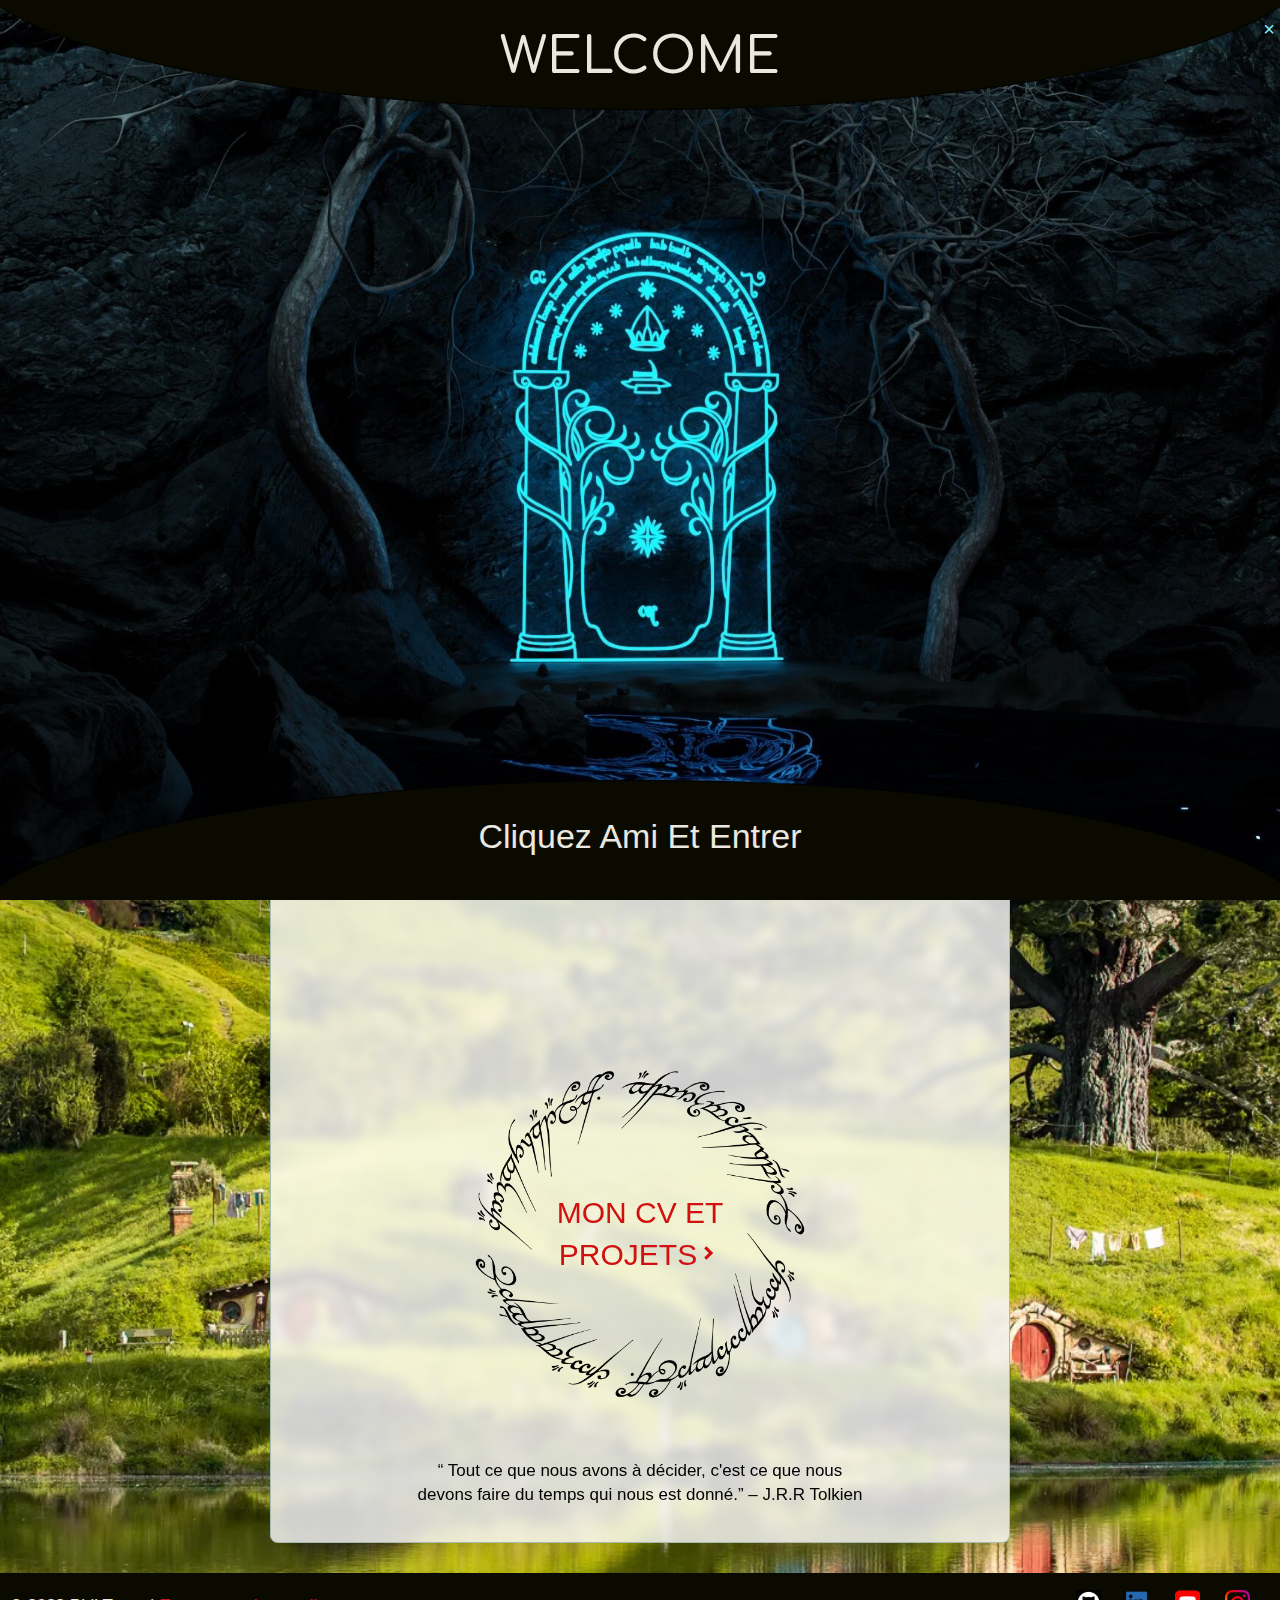
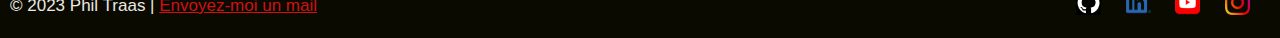
==== commit 57c957bb: "changes to home page text and css" ====
--- a/index.html
+++ b/index.html
@@ -11,7 +11,10 @@
       rel="stylesheet"
     />
     <link rel="stylesheet" href="css/styles.css" />
-    <link rel="stylesheet" href="https://fonts.googleapis.com/css2?family=Material+Symbols+Outlined:opsz,wght,FILL,GRAD@40,700,0,0" />
+    <link
+      rel="stylesheet"
+      href="https://fonts.googleapis.com/css2?family=Material+Symbols+Outlined:opsz,wght,FILL,GRAD@40,700,0,0"
+    />
     <script src="./script.js" defer></script>
     <script src="./pendulum.js" defer></script>
   </head>
@@ -34,7 +37,7 @@
           <!-- Start content edits below this line. -->
           <div class="title-container">
             <h1>Philip TRAAS</h1>
-            <h2>Full-stack Dev && <br>Web Designer</h2>
+            <h2>Full-stack Dev && <br />Web Designer</h2>
           </div>
           <div class="image-container">
             <img src="/images/LQ1A3311.jpg" />
@@ -44,45 +47,65 @@
         <main>
           <!-- Start content edits below this line. -->
           <div class="photo_box">
-            <p>
-              <span id="first">B</span>onjour! Bravo et bienvenue sur mon
-              portfolio et CV en ligne. Vous y trouverez un peu plus de vie que
-              dans les mines de Moria ;)
+            <p class="fade-up" style="
+            font-weight: 600;
+          ">
+              <span
+                id="first"
+                >B</span
+              >onjour! Bravo et bienvenue sur mon portfolio et CV en ligne. Vous
+              y trouverez un peu plus de vie que dans les mines de Moria ;)
             </p>
           </div>
-          <p>
-            Un danois vivant à marseille, grand amateur de nature et de sports,
+          <p class="fade-up">
+            Je suis un danois vivant à marseille, grand amateur de nature et de sports,
             et toujours prêt à grandir et à changer. J'aime apprendre de manière
             pratique et, je suis enthousiaste de développer mes compétences en
             matière de conception et de graphisme afin d'améliorer l'expérience
             chaque individu et le monde de la tech.
           </p>
-          <p>
-            Je suis de langue maternelle anglaise, et j'ai vécu de nombreuses
+          <p class="fade-up">
+            De langue maternelle anglaise, j'ai vécu de nombreuses
             années en Afrique du Sud, juste après la chute du régime de
             l'apartheid, et j'ai toujours aimé cette phrase de Nelson Mandela :
           </p>
           <span
-            style="font-style: italic; display: flex; justify-content: center"
+            class="fade-up"
+            style="
+              font-style: italic;
+              font-size: x-large;
+              text-align: center;
+              display: flex;
+              justify-content: center;
+            "
             ><strong
               >"Je ne perds jamais. Soit je gagne, soit j'apprends."</strong
             ></span
           >
-          <p>
+          <p class="fade-up">
             J'ai essayé de toujours garder cette idée à l'esprit et d'apprendre
             de mes erreurs et de celles des autres, au lieu d'avoir peur
             d'essayer et d'échouer.
           </p>
-          <p>
+          <p class="fade-up">
             Lorsque je ne passe pas de temps avec ma famille ou que je ne suis
             pas en train d'apprendre, j'ai divers centres d'intérêt tels que: Le
             Seigneur des Anneaux et J.R.R Tolkien (évidemment), Formule 1,
             technologie, photographie et montage video, vélo et randonnée, GoPro
             et drone, et jeux de société.
           </p>
-          <p>
-            Ci-dessous, vous trouverez l'ensemble de mes projets récents et
-            pourrez télécharger mon cv. Bonne lecture!
+          <p
+            class="fade-up"
+            style="
+              padding-top: 30px;
+              font-weight: 600;
+              max-width: 70%;
+              text-align: center;
+              margin: auto;
+            "
+          >
+            Ci-dessous, vous trouverez l'ensemble de mes projets récents et vous
+            pouvez également télécharger mon cv. Bonne lecture!
           </p>
           <div class="bottom-container">
             <div class="ring-container">
@@ -97,6 +120,7 @@
                   </span></a
                 >
               </div>
+              <div></div>
             </div>
           </div>
           <span id="tolkien"
--- a/css/styles.css
+++ b/css/styles.css
@@ -121,7 +121,7 @@
     text-align: center;
     padding-bottom: 30px;
     display: flex;
-    flex-direction: row;
+    flex-direction: row-reverse;
     align-items: center;
  }
  /* .photo_box {
@@ -140,19 +140,19 @@
   }
   .home .title-container {
     max-width: 50%;
-    padding-left: 20px;
-    animation: animateTitle 2s ease-in-out forwards;
+    padding-right: 20px;
+    animation: animateTitle 2s ease forwards;
   }
   
   .home .image-container {
     max-width: 50%;
-    padding-right: 20px;
-    animation: animateImage 2s ease-in-out forwards;
+    padding-left: 20px;
+    animation: animateImage 2s ease forwards;
   }
   
   @keyframes animateTitle {
     0% {
-      transform: translateX(-100%);
+      transform: translateX(-25%);
       opacity: 0;
     }
     100% {
@@ -163,13 +163,22 @@
   
   @keyframes animateImage {
     0% {
-      transform: translateX(100%);
+      transform: translateX(25%);
       opacity: 0;
     }
     100% {
       transform: translateX(0);
       opacity: 1;
     }
+  }
+  .fade-up {
+    opacity: 0;
+    transition: opacity 1.5s ease, transform 1.5s ease;
+    transform: translateY(20px);
+  }
+  .fade-up.fade-in {
+    opacity: 1;
+    transform: translateY(0);
   }
  .content-bg {
     background: rgb(255 255 255 / 0.8);
@@ -223,6 +232,7 @@
 #linkArrow {
     font-weight:900;
 }
+
 #tolkien {
     display: flex;
     justify-content: center;
@@ -245,18 +255,22 @@
     font-size: 20px; 
     text-align: center;
 }
-
+.overlay-text:hover {
+
+    #linkArrow{
+        padding-left: 10px
+    };
+}
 #resumeLink {
     color: #D01110;
 
 }
 #resumeLink:hover {
-
     transition-timing-function:ease-in-out;
     .material-symbols-outlined {
         display:inline-block;
     }
-    filter: drop-shadow(0 0 5px rgba(0, 0, 0, 0.3))
+    /* filter: drop-shadow(0 0 5px rgba(0, 0, 0, 0.3)) */
 }
  /* RESUME */
  /* ------------ */
